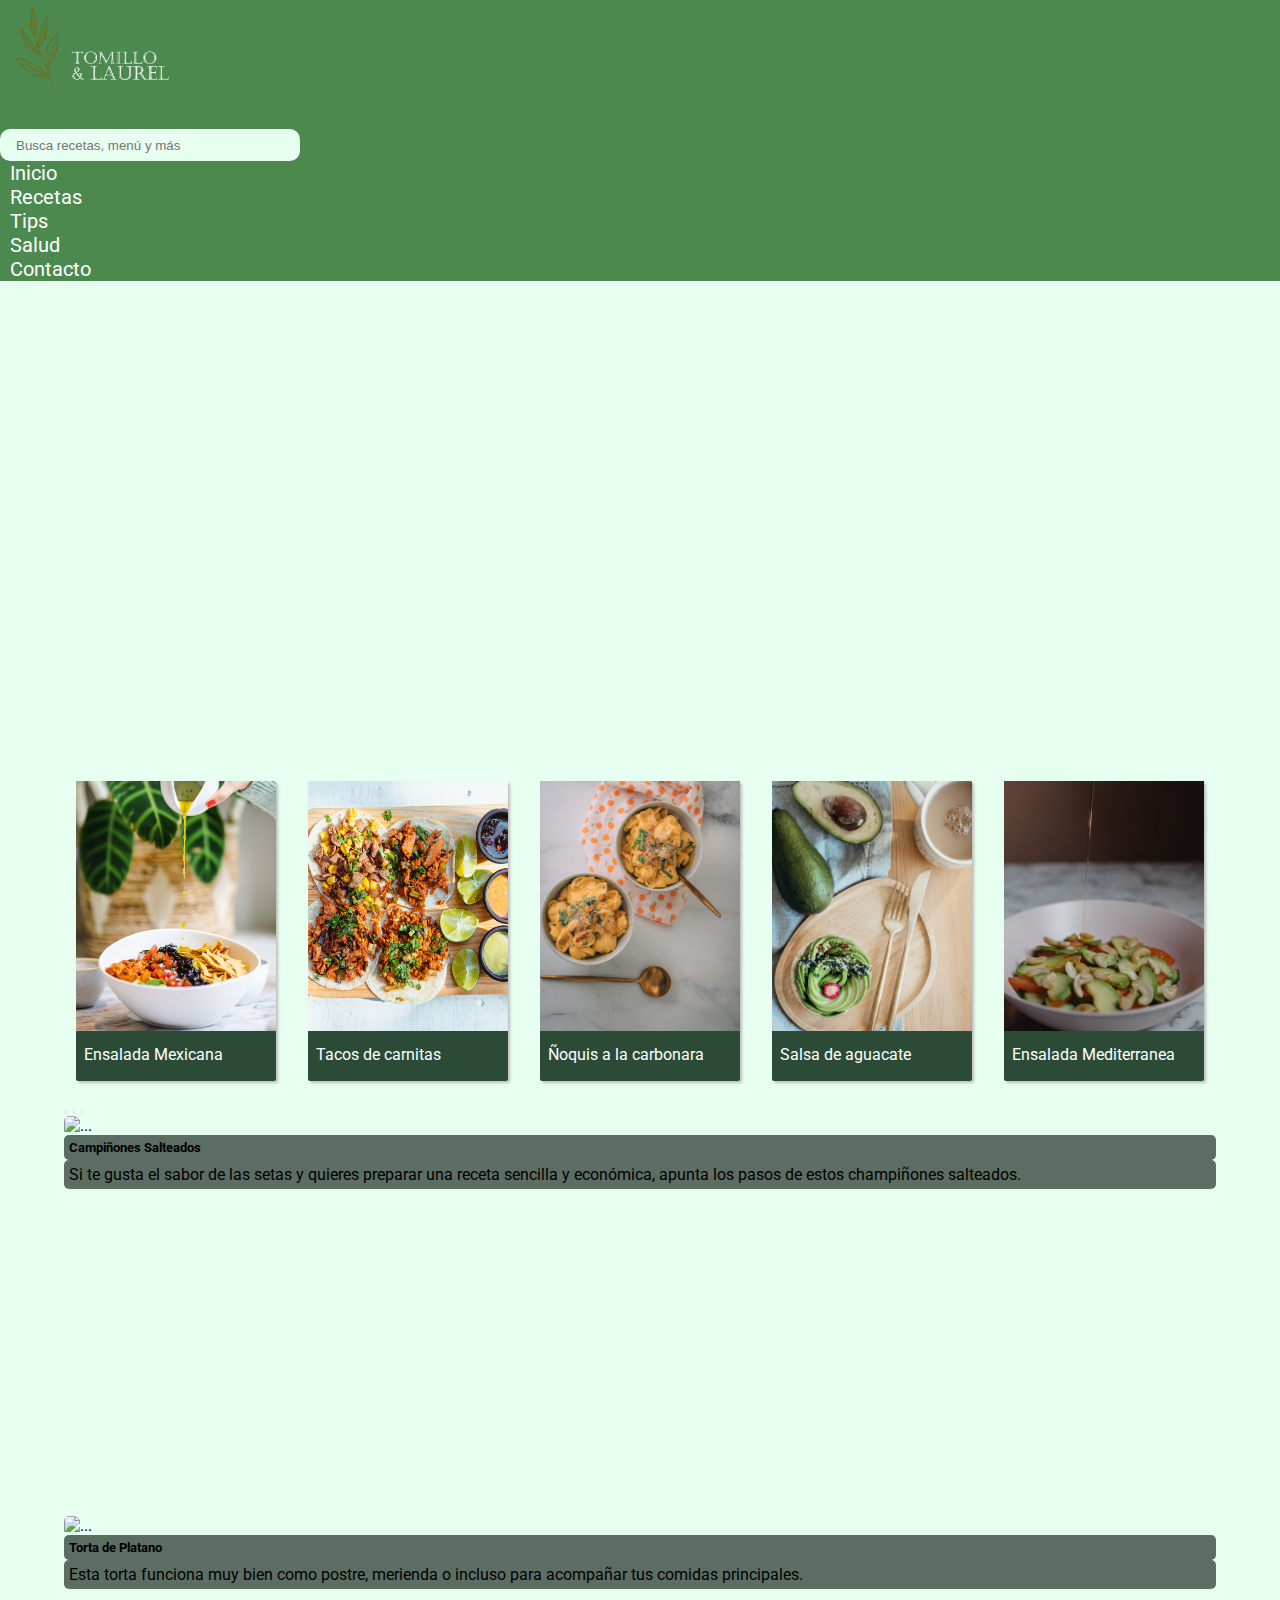
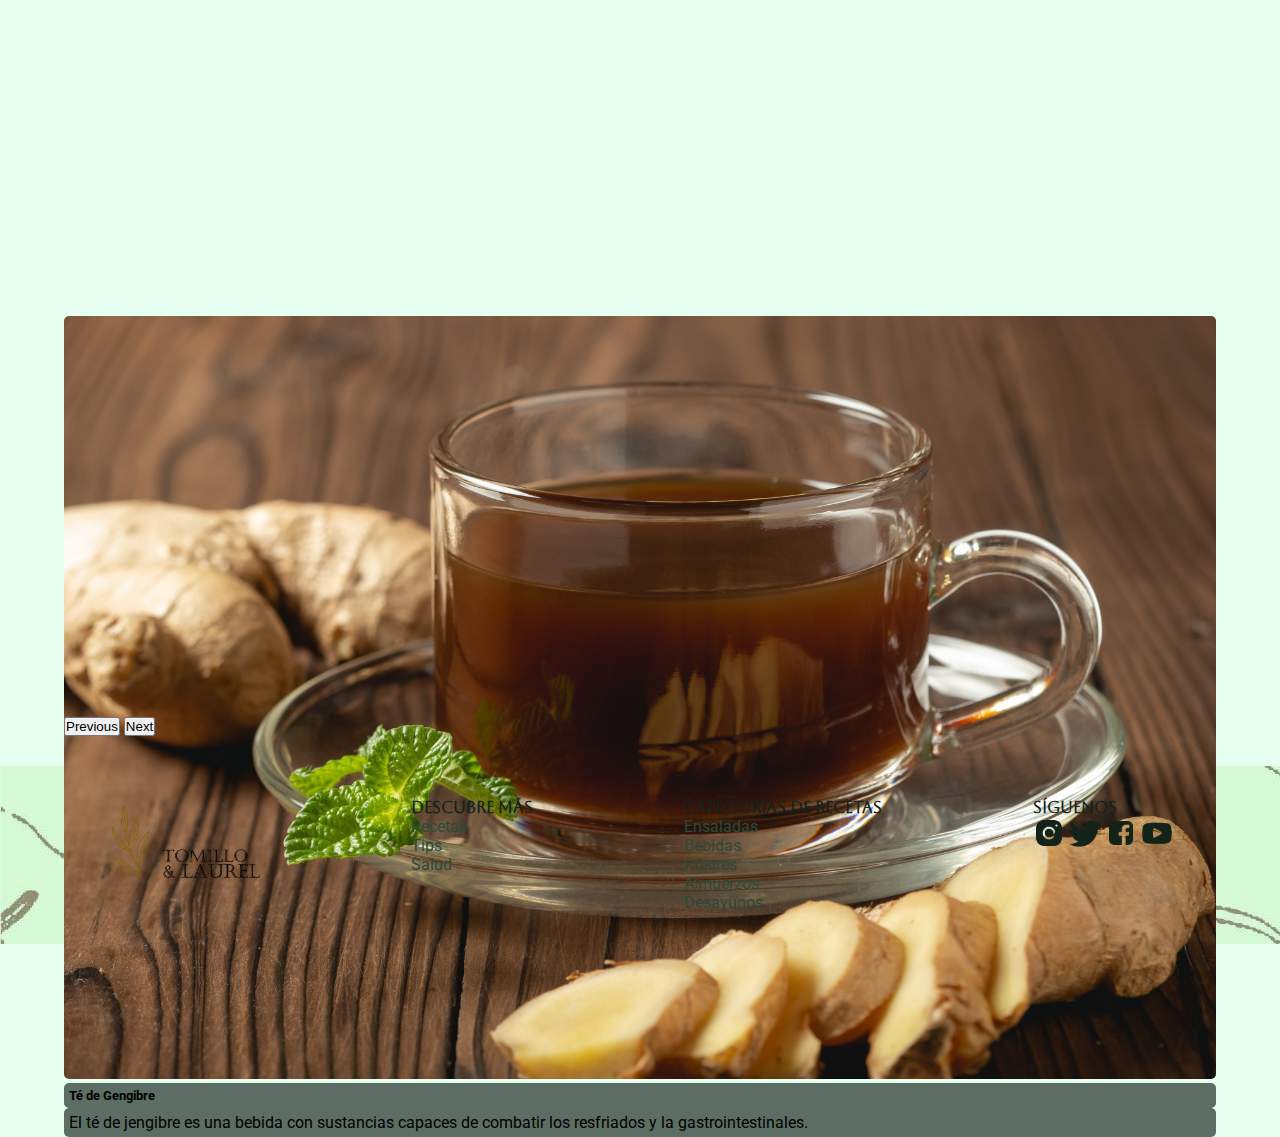
==== index.html @ 70fed716 "first commit" ====
<!DOCTYPE html>
<html lang="en">

<head>
    <meta charset="UTF-8">
    <meta http-equiv="X-UA-Compatible" content="IE=edge">
    <meta name="viewport" content="width=device-width, initial-scale=1.0">
    <title>Tomillo y Laurel</title>

    <link rel="preconnect" href="https://fonts.googleapis.com">
    <link rel="preconnect" href="https://fonts.gstatic.com" crossorigin>
    <link href="https://fonts.googleapis.com/css2?family=Aboreto&family=Roboto&display=swap" rel="stylesheet">

    <link href="https://cdn.jsdelivr.net/npm/bootstrap@5.3.0-alpha3/dist/css/bootstrap.min.css" rel="stylesheet" integrity="sha384-KK94CHFLLe+nY2dmCWGMq91rCGa5gtU4mk92HdvYe+M/SXH301p5ILy+dN9+nJOZ" crossorigin="anonymous">
    <link rel="stylesheet" href="css/styles.css">

</head>

<body>
    <header  class="navbar navbar-expand-md">
        <div class="logo-principal">
            <img class="navbar-brand" src="../Images/logos/Logotomillo.png" alt="" height="100">
        </div>

        <button class="icono-nav navbar-toggler" type="button" data-bs-toggle="collapse" data-bs-target="#menu-collapse" aria-controls="navbarSupportedContent" aria-expanded="false" aria-label="Toggle navigation">
            <span class="navbar-toggler-icon"></span>
        </button>

    <nav class=" menu collapse navbar-collapse" id="menu-collapse">

<div class="row">
    <div class="busqueda col-lg-7">
        <input type="search" id="searchbar" placeholder="Busca recetas, menú y más">
    </div>
</div>

        <ul class="navbar-nav ms-auto">
            <li class="nav-item">
                <a href="index.html">Inicio</a>
            </li>
            <li class="nav-item">
                <a href="Pages/recetas.html">Recetas</a>
            </li>
            <li class="nav-item">
                <a href="Pages/tips.html">Tips</a>
            </li>
            <li class="nav-item">
                <a href="Pages/salud.html">Salud</a>
            </li>
            <li class="nav-item">
                <a href="Pages/contacto.html">Contacto</a>
            </li>
        </ul>

    </nav>
</header>


    <section style="width: 100vw; overflow:hidden; height: 50vh;">
        <video width="18000" autoplay loop muted>
            <source src="Images/videocomida.mp4" />
        </video>
    </section>

    <main>
        <div class="cards-inicio">
            <div class="image-container">
                <img src="Images/pexels-gonzalo-mendiola-9258727.jpg" alt="" class="card-image">
            </div>
            <P>Ensalada Mexicana</P>
        </div>

        <div class="cards-inicio">
            <div class="image-container">
                <img src="Images/pexels-los-muertos-crew-8230030.jpg" alt="" class="card-image">
            </div>
            <p>Tacos de carnitas</p>
        </div>

        <div class="cards-inicio">
            <div class="image-container">
                <img src="Images/pexels-taryn-elliott-5107162.jpg" alt="" class="card-image">
            </div>
            <p>Ñoquis a la carbonara</p>
        </div>

        <div class="cards-inicio">
            <div class="image-container">
                <img src="Images/pexels-taryn-elliott-4281821.jpg" alt="" class="card-image">
            </div>
            <p>Salsa de aguacate</p>
        </div>

        <div class="cards-inicio">
            <div class="image-container">
                <img src="Images/pexels-tima-miroshnichenko-6327671.jpg" alt="" class="card-image">
            </div>
            <p>Ensalada Mediterranea</p>
        </div>
    </main>

    <section class="carousel2">
        <div id="carouselExampleCaptions" class="carousel slide">
            <div class="carousel-indicators">
              <button type="button" data-bs-target="#carouselExampleCaptions" data-bs-slide-to="0" class="active" aria-current="true" aria-label="Slide 1"></button>
              <button type="button" data-bs-target="#carouselExampleCaptions" data-bs-slide-to="1" aria-label="Slide 2"></button>
              <button type="button" data-bs-target="#carouselExampleCaptions" data-bs-slide-to="2" aria-label="Slide 3"></button>
            </div>
            <div class="carousel-inner">
                <div class="carousel-item active">
                <img src="Images/champiñones.jpg"  alt="...">
                <div class="carousel-caption d-none d-md-block">
                    <h5 class="textos-slider">Campiñones Salteados</h5>
                    <p class="textos-slider">
                    Si te gusta el sabor de las setas y quieres preparar una receta sencilla y económica, apunta los pasos de estos champiñones salteados.
                    </p>
                </div>
                </div>
                <div class="carousel-item">
                <img src="Images/tarta-platano.jpg" class="d-block w-100" alt="...">
                <div class="carousel-caption d-none d-md-block">
                    <h5 class="textos-slider">Torta de Platano</h5>
                    <p class="textos-slider">Esta torta funciona muy bien como postre, merienda o incluso para acompañar tus comidas principales.</p>
                </div>
                </div>
                <div class="carousel-item">
                <img src="Images/te-gengibre.jpg" class="d-block w-100" alt="...">
                <div class="carousel-caption d-none d-md-block">
                    <h5 class="textos-slider">Té de Gengibre</h5>
                    <p class="textos-slider">El té de jengibre es una bebida con sustancias capaces de combatir los resfriados y la gastrointestinales.</p>
                </div>
                </div>
            </div>
            <button class="carousel-control-prev" type="button" data-bs-target="#carouselExampleCaptions" data-bs-slide="prev">
              <span class="carousel-control-prev-icon" aria-hidden="true"></span>
              <span class="visually-hidden">Previous</span>
            </button>
            <button class="carousel-control-next" type="button" data-bs-target="#carouselExampleCaptions" data-bs-slide="next">
              <span class="carousel-control-next-icon" aria-hidden="true"></span>
              <span class="visually-hidden">Next</span>
            </button>
          </div>
    </section>

<footer class="footer">

    <div class="footer-container">

        <div class="footer-row">

            <div>
                <img src="Images/logos/Logotomillo1.png" alt="" height="100">
            </div>

            <div class="footer-menu">
                <h4>Descubre más</h4>
                <ul>
                    <li>
                        <a href="Pages/recetas.html">Recetas</a>
                    </li>
                    <li>
                        <a href="Pages/tips.html">Tips</a>
                    </li>
                    <li>
                        <a href="Pages/salud.html">Salud</a>
                    </li>
                </ul>
            </div>

            <div class="footer-menu">
                <h4>Categorías de recetas</h4>
                <ul>
                    <li>
                        <a href="">Ensaladas</a>
                    </li>
                    <li>
                        <a href="">Bebidas</a>
                    </li>
                    <li>
                        <a href="">Postres</a>
                    </li>
                    <li>
                        <a href="">Almuerzos</a>
                    </li>
                    <li>
                        <a href="">Desayunos</a>
                    </li>
                </ul>
            </div>

            <div class="footer-menu">
                <h4>Síguenos</h4>
                <div class="social-img">
                    <img src="Images/logos/logo-instagram.png" alt="" height="32px">
                    <img src="Images/logos/icono-twitter.png" alt="" height="32px">
                    <img src="Images/logos/logo-facebook.png" alt="" height="32px">
                    <img src="Images/logos/logo-youtube.png" alt="" height="32px">
                </div>
            </div>

        </div>
    
    </div>
</footer>

<script src="https://cdn.jsdelivr.net/npm/bootstrap@5.3.0-alpha3/dist/js/bootstrap.bundle.min.js" integrity="sha384-ENjdO4Dr2bkBIFxQpeoTz1HIcje39Wm4jDKdf19U8gI4ddQ3GYNS7NTKfAdVQSZe" crossorigin="anonymous"></script>

</body>

</html>
---- css/styles.css ----
*{
    margin: 0;
    padding: 0;
}

html{
    background-color: #E7FFF0;
    font-family: 'Roboto', sans-serif;
    width: 100%;
}

header{
    background-color: #4C894E;
    font-size: 20px;
    font-weight: 310000;
    font-family: 'Roboto', sans-serif;
    margin: auto;
}

header ul{
    margin-right: 1rem;
}

.logo-principal{
    min-width: 200px;
    margin-left: 1rem;
}

#searchbar{
    width: 300px;
    background-color: #E7FFF0;
    border-style: none;
    border-radius: 10px;
    height: 32px;
    padding-left: 16px;
    position: relative;
    align-items: center;
}

.search{
    font-size: 15px;
}

.icono-nav{
    border-style: none;
    margin-left: 1rem;
}

h1{
    font-family: 'Aboreto', cursive;
    padding: 16px;
}

a{
    color: rgb(255, 255, 255);
}
ul{
    list-style: none;
}

a{
    text-decoration: none;
}

.menu li{
    margin-left: 10px;
}

img{
    max-width: 100%;
}

video{
    max-width: 100%;
}

main{
    display: flex;
    align-items: center;
    flex-direction: row;
    width: 100vw;
    flex-wrap: wrap;
    justify-content: center;
}

.cards-inicio{
    width: 200px;
    height: 300px;
    background-color: #2B4B37;
    color: rgb(255, 255, 255);
    border-radius: 2px;
    margin: 16px;
    margin-top: 50px;
    box-shadow: 2px 2px 3px rgb(190, 188, 188);
}

.cards-inicio img{
    height: 250px;
    width: 300px;
    overflow: hidden;
}

.card-image{
    height: 250px;
}

.cards-inicio p{
    height: 50px;
    width: 200px;
    padding-top: 10px;
    padding-left: 8px;
}

footer{
    background-image: url("/Images/ilustracion-comida.jpg");
    padding: 32px 32px 32px;
    margin-top: 30px;
    background-image: url(../Images/ilustracion-comida.jpg);
}

h4{
    font-family: 'Aboreto', cursive;
    color: #14231a;
    font-weight: bolder;
}

.footer-menu a{
    font-family: 'Roboto', sans-serif;
    color: #2B4B37;
    padding-top: 40px;

}

.footer-row{
    display: flex;
    flex-wrap: wrap;
    justify-content: space-around;
}

.footer-social{
    padding-right: 32px;
}

.card-principal img{
    border-radius: 10px;
    box-shadow: 2px 2px 3px rgb(190, 188, 188);
    margin: 16px;
}

.textos{
    font-size: small;
    padding-left: 16px;
    padding-right: 16px;
}

.cards{
    display: flex;
}

h2{
    font-family: 'Aboreto', cursive;
    font-size: large;
    padding-left: 16px;
    padding-top: 16px;
    margin-bottom: 5px;
}

.cards-secundarias{
    width: 300px;
    margin: 10px;
}

.cards-secundarias img{
    border-radius: 10px;
    max-height: 200px;
}

.cards-container{
    display: flex;
    flex-wrap: nowrap;
    justify-content: center;
    margin-top: 50px
}

.form-contacto div{
    padding: 5px;
    display: flex;
    justify-content: flex-end;
    margin-right: 50px;
    align-items: baseline;
}

.form-contacto input{
    border-radius: 5px;
    border-style: none;
    height: 35px;
    padding-left: 10px;
    width: 200px;
    margin-left: 16px;
}

.boton input{
    width: fit-content;
    padding: 10px;
    height: fit-content;
    background-color: #2B4B37;
    color: #E7FFF0;
}

.img-contacto{
    height: 50px;
    min-width: 1000px;
}

.recetas-boton{
    border-style: none;
    height: 35px;
    width: 100px;
    border-radius: 5px;
    font-family: 'Roboto', sans-serif;
    padding-left: 10px;
    margin-left: 16px;
}

.cuentanos textarea{
    border-style: none;
    font-family: 'Roboto', sans-serif;
    padding: 16px;
    border-radius: 5px;
    margin-left: 16px;
}

form{
    padding: 30px;
    background-image: url(../Images/bolsa-verduras.jpg);
    background-size: 2000px;
    background-repeat: no-repeat
}

.mapa iframe{
    border-radius: 10px;
    margin: 16px;
    height: 200px;
    width: 1000px;

}

.cards-tips{
    background-color: #2B4B37;
    display: flex;
    
}

.card-tip{
    color: #ffffff;
    width: 200px;
    height: 300px;
    color: rgb(255, 255, 255);
    border-radius: 2px;
    margin: 16px;
    margin-top: 50px;
    background-color: #4C894E;
¿}

.card-tip p{
    height: 50px;
    width: 200px;
    padding-top: 10px;
    padding-left: 8px;
}

.cards-recetas1{
    justify-content: center;
}

.textos-slider{
    background-color: #14231aa8;
    text-shadow: #14231a;
    border-radius: 5px;
    padding: 5px;
}

.carousel2{
    width: 90%;
    margin: 0% auto;
}

.carousel2 img{
    border-radius: 5px;
}

.carousel-item{
    height: 400px;
}
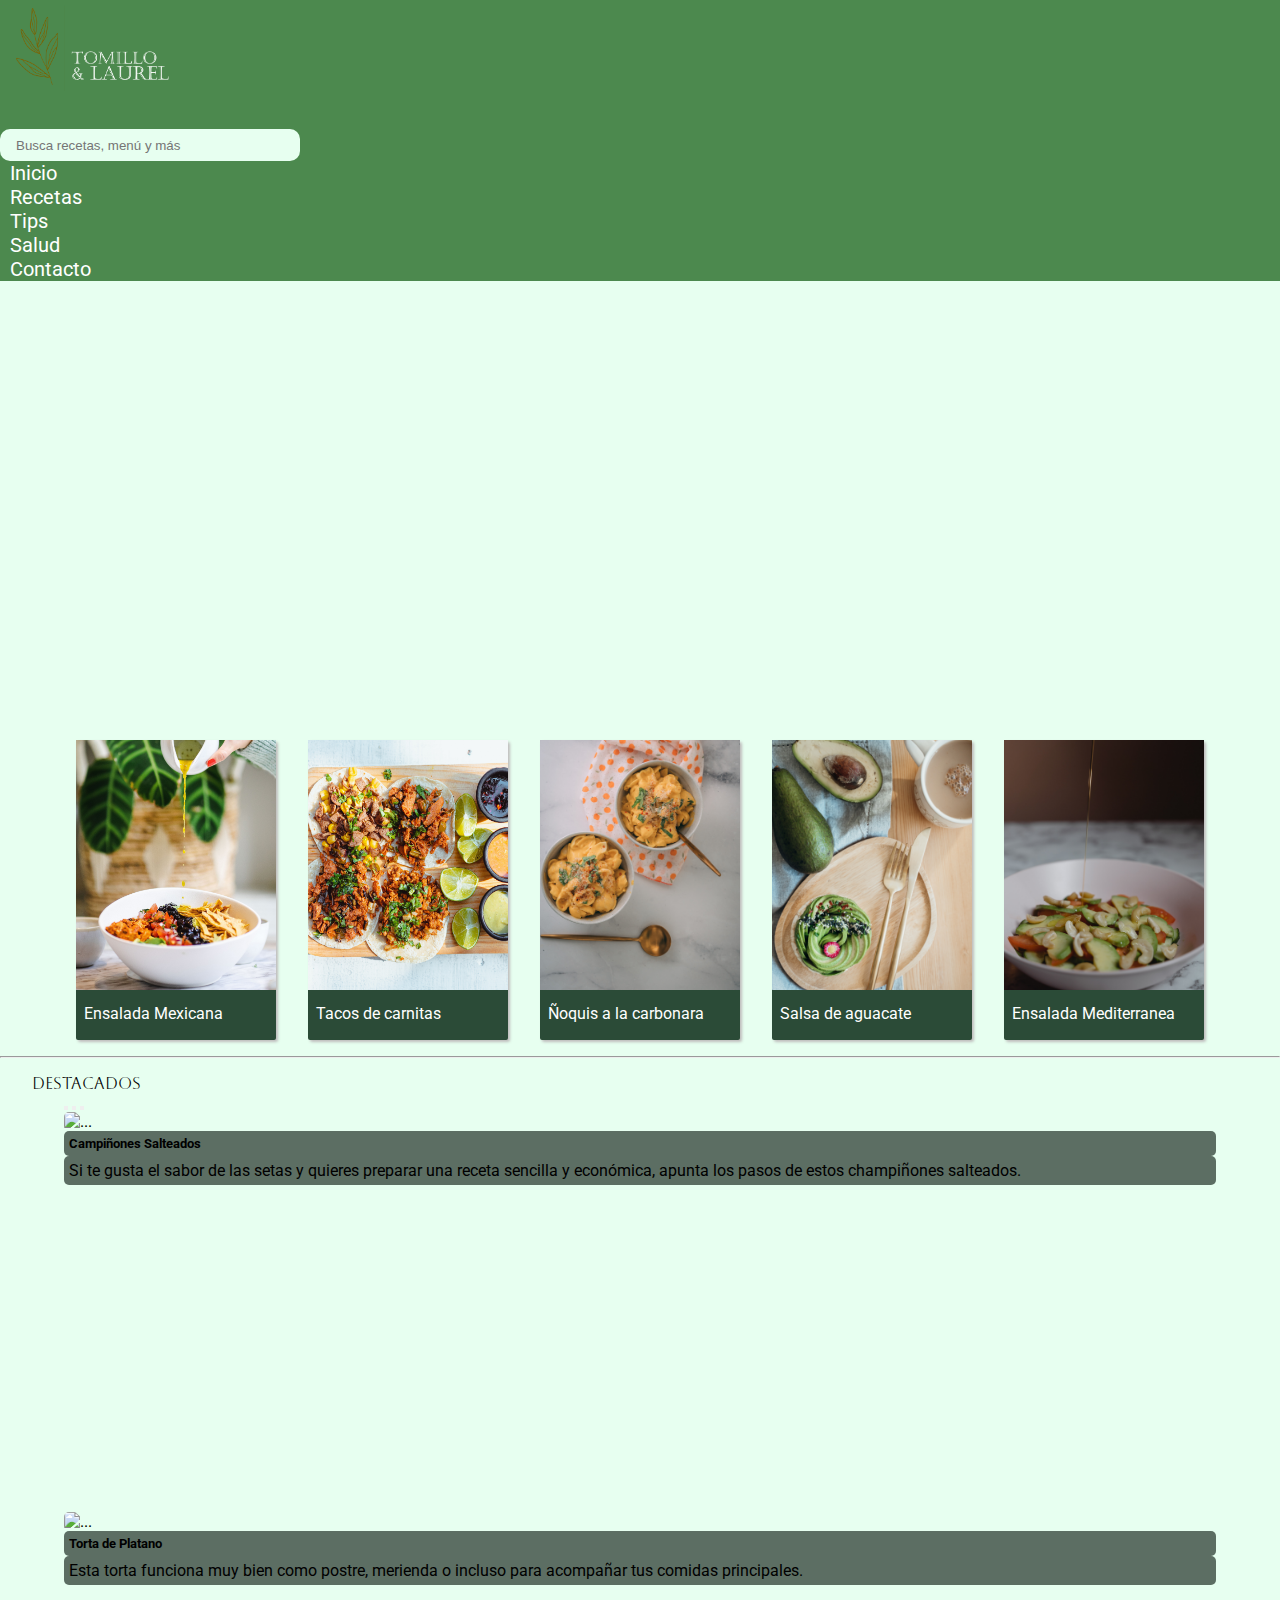
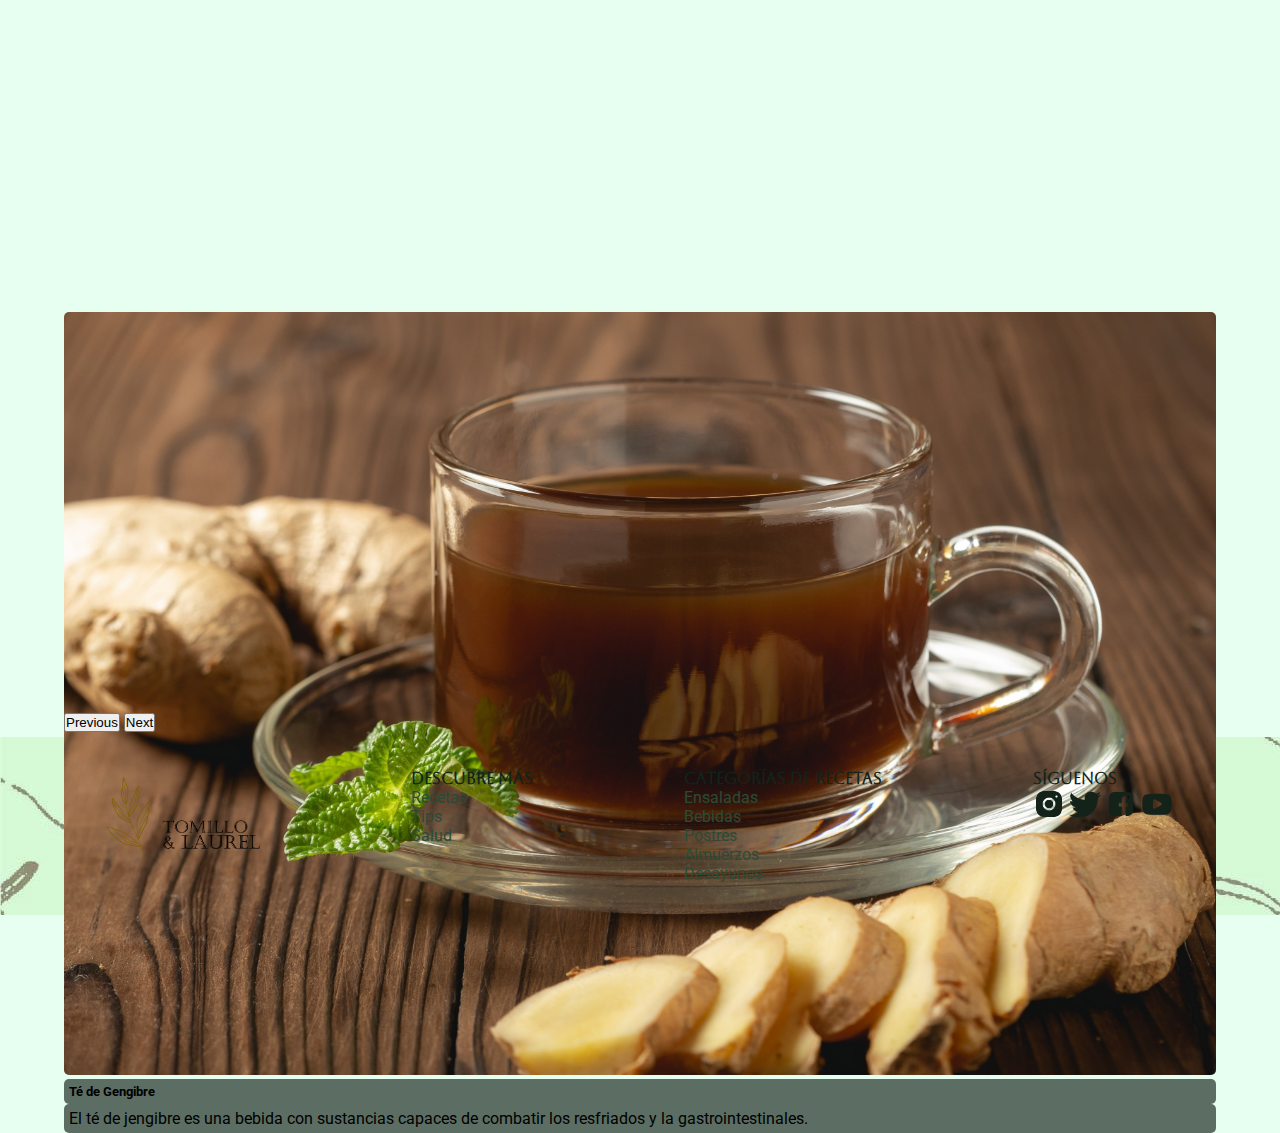
==== commit 3f7c1542: "Titulos agregados" ====
--- a/index.html
+++ b/index.html
@@ -19,7 +19,7 @@
 <body>
     <header  class="navbar navbar-expand-md">
         <div class="logo-principal">
-            <img class="navbar-brand" src="../Images/logos/Logotomillo.png" alt="" height="100">
+            <img class="navbar-brand" src="./Images/logos/Logotomillo.png" alt="" height="100">
         </div>
 
         <button class="icono-nav navbar-toggler" type="button" data-bs-toggle="collapse" data-bs-target="#menu-collapse" aria-controls="navbarSupportedContent" aria-expanded="false" aria-label="Toggle navigation">
@@ -55,7 +55,6 @@
     </nav>
 </header>
 
-
     <section style="width: 100vw; overflow:hidden; height: 50vh;">
         <video width="18000" autoplay loop muted>
             <source src="Images/videocomida.mp4" />
@@ -98,6 +97,14 @@
             <p>Ensalada Mediterranea</p>
         </div>
     </main>
+
+<hr>
+
+    <section>
+        <p class="titulos">
+            Destacados
+        </p>
+    </section>
 
     <section class="carousel2">
         <div id="carouselExampleCaptions" class="carousel slide">
--- a/css/styles.css
+++ b/css/styles.css
@@ -90,7 +90,7 @@
     color: rgb(255, 255, 255);
     border-radius: 2px;
     margin: 16px;
-    margin-top: 50px;
+    margin-top: 1vh;
     box-shadow: 2px 2px 3px rgb(190, 188, 188);
 }
 
@@ -114,7 +114,7 @@
 footer{
     background-image: url("/Images/ilustracion-comida.jpg");
     padding: 32px 32px 32px;
-    margin-top: 30px;
+    margin-top: 5px;
     background-image: url(../Images/ilustracion-comida.jpg);
 }
 
@@ -163,6 +163,16 @@
     padding-left: 16px;
     padding-top: 16px;
     margin-bottom: 5px;
+}
+
+hr{
+    color: #4C894E;
+}
+
+.titulos{
+    font-family: 'Aboreto', cursive;
+    margin-left: 2rem;
+    margin-top: 1rem;
 }
 
 .cards-secundarias{
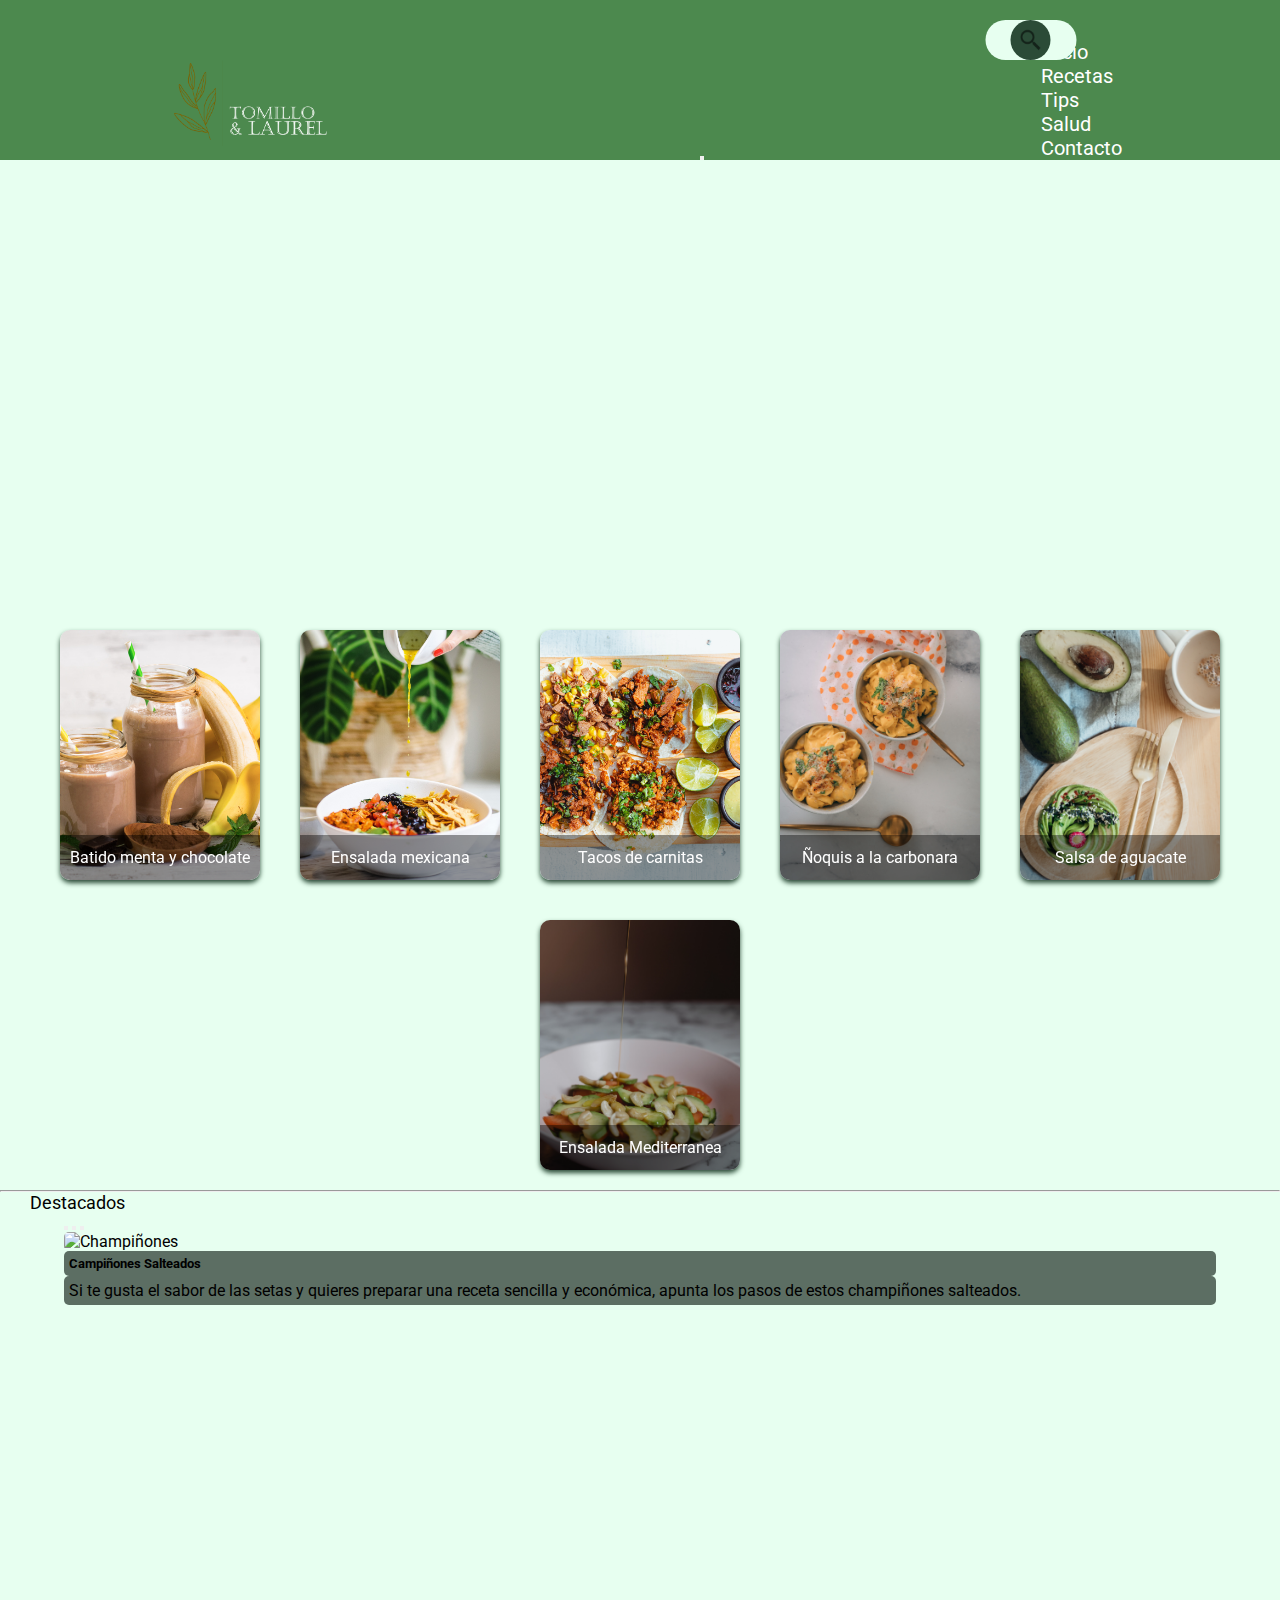
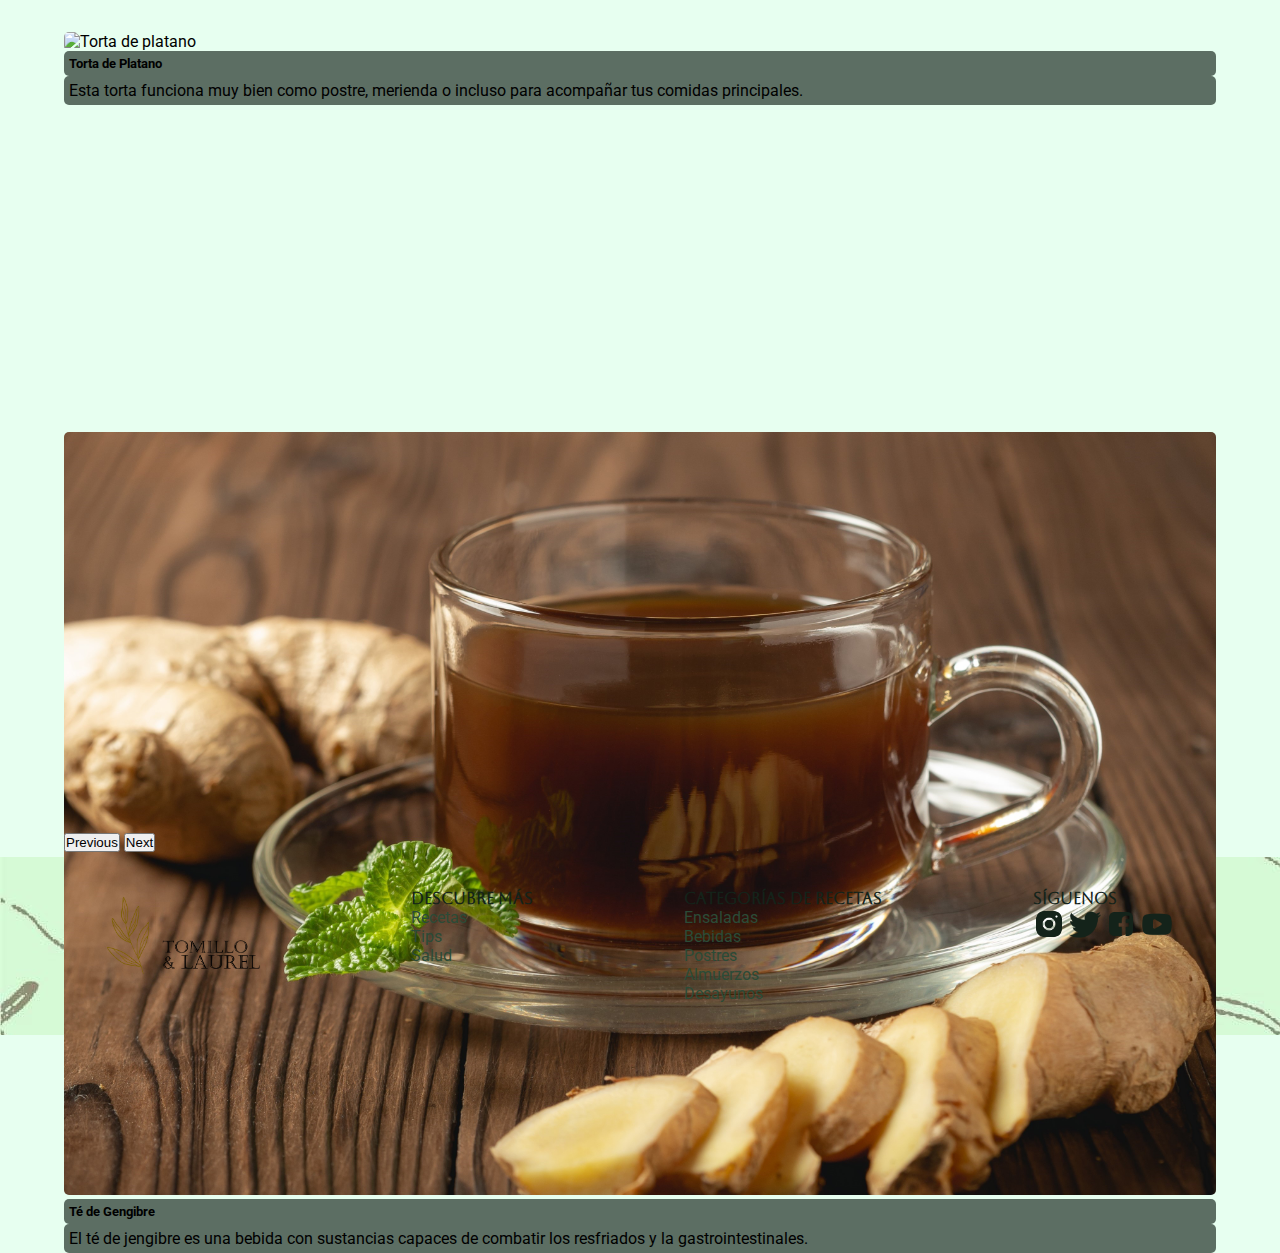
==== commit 4a9411d6: "3pre entrega1" ====
--- a/index.html
+++ b/index.html
@@ -14,12 +14,17 @@
     <link href="https://cdn.jsdelivr.net/npm/bootstrap@5.3.0-alpha3/dist/css/bootstrap.min.css" rel="stylesheet" integrity="sha384-KK94CHFLLe+nY2dmCWGMq91rCGa5gtU4mk92HdvYe+M/SXH301p5ILy+dN9+nJOZ" crossorigin="anonymous">
     <link rel="stylesheet" href="css/styles.css">
 
+    <link rel="icon" href="Images/logos/logo mini.ico">
+
+    <meta name="description" content="Te damos la bienvenid a Tomillo y Laurel , el sitio web de recetas vegetarianas. Aqui podras encontrar recetas destacadas e informacion de interes.">
+    <meta name="keywords" content="Recetas, Veggie, Vegetarianos, comida, ensaladas, saludable">
+    <title>Inicio | Tomillo y Laurel</title>
 </head>
 
 <body>
     <header  class="navbar navbar-expand-md">
         <div class="logo-principal">
-            <img class="navbar-brand" src="./Images/logos/Logotomillo.png" alt="" height="100">
+            <img class="navbar-brand" src="./Images/logos/Logotomillo.png" alt="Logo principal" height="100">
         </div>
 
         <button class="icono-nav navbar-toggler" type="button" data-bs-toggle="collapse" data-bs-target="#menu-collapse" aria-controls="navbarSupportedContent" aria-expanded="false" aria-label="Toggle navigation">
@@ -28,13 +33,14 @@
 
     <nav class=" menu collapse navbar-collapse" id="menu-collapse">
 
-<div class="row">
-    <div class="busqueda col-lg-7">
-        <input type="search" id="searchbar" placeholder="Busca recetas, menú y más">
-    </div>
-</div>
-
-        <ul class="navbar-nav ms-auto">
+        <div id="search-box">
+            <input class="search-input"type="text" name="" placeholder="Search">
+            <button class="search-button" href="#">
+                <img src="../Images/logos/icons8-búsqueda-32.ico" alt="">
+            </button>
+        </div>
+        
+        <ul class="navbar-nav">
             <li class="nav-item">
                 <a href="index.html">Inicio</a>
             </li>
@@ -61,41 +67,94 @@
         </video>
     </section>
 
-    <main>
-        <div class="cards-inicio">
-            <div class="image-container">
-                <img src="Images/pexels-gonzalo-mendiola-9258727.jpg" alt="" class="card-image">
-            </div>
-            <P>Ensalada Mexicana</P>
-        </div>
-
-        <div class="cards-inicio">
-            <div class="image-container">
-                <img src="Images/pexels-los-muertos-crew-8230030.jpg" alt="" class="card-image">
-            </div>
-            <p>Tacos de carnitas</p>
-        </div>
-
-        <div class="cards-inicio">
-            <div class="image-container">
-                <img src="Images/pexels-taryn-elliott-5107162.jpg" alt="" class="card-image">
-            </div>
-            <p>Ñoquis a la carbonara</p>
-        </div>
-
-        <div class="cards-inicio">
-            <div class="image-container">
-                <img src="Images/pexels-taryn-elliott-4281821.jpg" alt="" class="card-image">
-            </div>
-            <p>Salsa de aguacate</p>
-        </div>
-
-        <div class="cards-inicio">
-            <div class="image-container">
-                <img src="Images/pexels-tima-miroshnichenko-6327671.jpg" alt="" class="card-image">
-            </div>
-            <p>Ensalada Mediterranea</p>
-        </div>
+    <main id="seccion-cards">
+<div class="cards-inicio">
+    <div class="face front">
+        <div class="image-container">
+            <img src="Images/smoothie-vegano.jpg" alt="Malteada de menta y chocolate" class="card-image">
+        </div>
+        <p>
+            Batido menta y chocolate
+        </p>
+    </div>
+    <div class="face back">
+        <p>
+            Un plato italiano para disfrutar, ñoquis a la carbonara,suaves y cremosos. Tardan menos en cocerse que la pasta, así que los disfrutarás antes. 
+        </p>
+    </div>
+</div>
+<div class="cards-inicio">
+    <div class="face front">
+        <div class="image-container">
+            <img src="Images/pexels-gonzalo-mendiola-9258727.jpg" alt="Ensalada mexicana" class="card-image">
+        </div>
+        <p>
+            Ensalada mexicana
+        </p>
+    </div>
+    <div class="face back">
+        <p>
+            La Ensalada mexicana de frijoles es una muy buena fuente de proteína vegetal, saludable y deliciosa. Lo mejor es que se hace en pocos minutos.
+        </p>
+    </div>
+</div>
+<div class="cards-inicio">
+    <div class="face front">
+        <div class="image-container">
+            <img src="Images/pexels-los-muertos-crew-8230030.jpg" alt="Tacos de carnitas" class="card-image">
+        </div>
+        <p>
+            Tacos de carnitas
+        </p>
+    </div>
+    <div class="face back">
+        <p>
+            En una mañana cualquiera para disfrutar en familia, no hay mejor desayuno que unos ricos tacos de carnitas, son tan deliciosos que querrás comerlos todo el día y no te culpamos.
+        </p>
+    </div>
+</div>
+<div class="cards-inicio">
+    <div class="face front">
+        <div class="image-container">
+            <img src="Images/pexels-taryn-elliott-5107162.jpg" alt="Ñoquis a la carbonara" class="card-image">
+        </div>
+        <p>
+            Ñoquis a la carbonara
+        </p>
+    </div>
+    <div class="face back">
+        <p>
+            Un plato italiano para disfrutar, ñoquis a la carbonara,suaves y cremosos. Tardan menos en cocerse que la pasta, así que los disfrutarás antes. 
+        </p>
+    </div>
+</div>
+<div class="cards-inicio">
+    <div class="face front">
+        <img src="Images/pexels-taryn-elliott-4281821.jpg" alt="salsa de aguacate" class="card-image">
+        <p>
+            Salsa de aguacate
+        </p>
+    </div>
+    <div class="face back">
+        <p>
+            Se puede usar para reemplazar la mayonesa en los sanduches o simplemente como un dip. Esta salsa es muy fácil de preparar.
+        </p>
+    </div>
+</div>
+
+<div class="cards-inicio">
+    <div class="face front">
+        <img src="Images/pexels-tima-miroshnichenko-6327671.jpg" alt="Ensalada Mediterranea" class="card-image">
+        <p>
+            Ensalada Mediterranea
+        </p>
+    </div>
+    <div class="face back">
+        <p>
+            Una clásica guarnición que no puede faltar en tu mesa. Prepara esta deliciosa y tradicional ensalada mediterránea. Las ensaladas son las guarniciones ideales, debido a que son ligeras, contienen una diversidad de sabores y también son muy saludables. 
+        </p>
+    </div>
+</div>
     </main>
 
 <hr>
@@ -115,7 +174,7 @@
             </div>
             <div class="carousel-inner">
                 <div class="carousel-item active">
-                <img src="Images/champiñones.jpg"  alt="...">
+                <img src="Images/champiñones.jpg"  alt="Champiñones">
                 <div class="carousel-caption d-none d-md-block">
                     <h5 class="textos-slider">Campiñones Salteados</h5>
                     <p class="textos-slider">
@@ -124,14 +183,14 @@
                 </div>
                 </div>
                 <div class="carousel-item">
-                <img src="Images/tarta-platano.jpg" class="d-block w-100" alt="...">
+                <img src="Images/tarta-platano.jpg" class="d-block w-100" alt="Torta de platano">
                 <div class="carousel-caption d-none d-md-block">
                     <h5 class="textos-slider">Torta de Platano</h5>
                     <p class="textos-slider">Esta torta funciona muy bien como postre, merienda o incluso para acompañar tus comidas principales.</p>
                 </div>
                 </div>
                 <div class="carousel-item">
-                <img src="Images/te-gengibre.jpg" class="d-block w-100" alt="...">
+                <img src="Images/te-gengibre.jpg" class="d-block w-100" alt="Vaso de te">
                 <div class="carousel-caption d-none d-md-block">
                     <h5 class="textos-slider">Té de Gengibre</h5>
                     <p class="textos-slider">El té de jengibre es una bebida con sustancias capaces de combatir los resfriados y la gastrointestinales.</p>
@@ -156,7 +215,7 @@
         <div class="footer-row">
 
             <div>
-                <img src="Images/logos/Logotomillo1.png" alt="" height="100">
+                <img src="Images/logos/Logotomillo1.png" alt="logo Tomillo y Laurel" height="100">
             </div>
 
             <div class="footer-menu">
@@ -198,10 +257,10 @@
             <div class="footer-menu">
                 <h4>Síguenos</h4>
                 <div class="social-img">
-                    <img src="Images/logos/logo-instagram.png" alt="" height="32px">
-                    <img src="Images/logos/icono-twitter.png" alt="" height="32px">
-                    <img src="Images/logos/logo-facebook.png" alt="" height="32px">
-                    <img src="Images/logos/logo-youtube.png" alt="" height="32px">
+                    <img src="Images/logos/logo-instagram.png" alt="logo Instagram" height="32px">
+                    <img src="Images/logos/icono-twitter.png" alt="logo Twitter" height="32px">
+                    <img src="Images/logos/logo-facebook.png" alt="logo Facebook" height="32px">
+                    <img src="Images/logos/logo-youtube.png" alt="logo Youtube" height="32px">
                 </div>
             </div>
 
--- a/css/styles.css
+++ b/css/styles.css
@@ -1,306 +1,432 @@
-*{
-    margin: 0;
-    padding: 0;
-}
-
-html{
-    background-color: #E7FFF0;
-    font-family: 'Roboto', sans-serif;
-    width: 100%;
-}
-
-header{
-    background-color: #4C894E;
-    font-size: 20px;
-    font-weight: 310000;
-    font-family: 'Roboto', sans-serif;
-    margin: auto;
-}
-
-header ul{
-    margin-right: 1rem;
-}
-
-.logo-principal{
-    min-width: 200px;
-    margin-left: 1rem;
-}
-
-#searchbar{
-    width: 300px;
-    background-color: #E7FFF0;
-    border-style: none;
-    border-radius: 10px;
-    height: 32px;
-    padding-left: 16px;
-    position: relative;
-    align-items: center;
-}
-
-.search{
-    font-size: 15px;
-}
-
-.icono-nav{
-    border-style: none;
-    margin-left: 1rem;
-}
-
-h1{
-    font-family: 'Aboreto', cursive;
-    padding: 16px;
-}
-
-a{
-    color: rgb(255, 255, 255);
-}
-ul{
-    list-style: none;
-}
-
-a{
-    text-decoration: none;
-}
-
-.menu li{
-    margin-left: 10px;
-}
-
-img{
-    max-width: 100%;
-}
-
-video{
-    max-width: 100%;
-}
-
-main{
-    display: flex;
-    align-items: center;
-    flex-direction: row;
-    width: 100vw;
-    flex-wrap: wrap;
-    justify-content: center;
-}
-
-.cards-inicio{
-    width: 200px;
-    height: 300px;
-    background-color: #2B4B37;
-    color: rgb(255, 255, 255);
-    border-radius: 2px;
-    margin: 16px;
-    margin-top: 1vh;
-    box-shadow: 2px 2px 3px rgb(190, 188, 188);
-}
-
-.cards-inicio img{
-    height: 250px;
-    width: 300px;
-    overflow: hidden;
-}
-
-.card-image{
-    height: 250px;
-}
-
-.cards-inicio p{
-    height: 50px;
-    width: 200px;
-    padding-top: 10px;
-    padding-left: 8px;
-}
-
-footer{
-    background-image: url("/Images/ilustracion-comida.jpg");
-    padding: 32px 32px 32px;
-    margin-top: 5px;
-    background-image: url(../Images/ilustracion-comida.jpg);
-}
-
-h4{
-    font-family: 'Aboreto', cursive;
-    color: #14231a;
-    font-weight: bolder;
-}
-
-.footer-menu a{
-    font-family: 'Roboto', sans-serif;
-    color: #2B4B37;
-    padding-top: 40px;
-
-}
-
-.footer-row{
-    display: flex;
-    flex-wrap: wrap;
-    justify-content: space-around;
-}
-
-.footer-social{
-    padding-right: 32px;
-}
-
-.card-principal img{
-    border-radius: 10px;
-    box-shadow: 2px 2px 3px rgb(190, 188, 188);
-    margin: 16px;
-}
-
-.textos{
-    font-size: small;
-    padding-left: 16px;
-    padding-right: 16px;
-}
-
-.cards{
-    display: flex;
-}
-
-h2{
-    font-family: 'Aboreto', cursive;
-    font-size: large;
-    padding-left: 16px;
-    padding-top: 16px;
-    margin-bottom: 5px;
-}
-
-hr{
-    color: #4C894E;
-}
-
-.titulos{
-    font-family: 'Aboreto', cursive;
-    margin-left: 2rem;
-    margin-top: 1rem;
-}
-
-.cards-secundarias{
-    width: 300px;
-    margin: 10px;
-}
-
-.cards-secundarias img{
-    border-radius: 10px;
-    max-height: 200px;
-}
-
-.cards-container{
-    display: flex;
-    flex-wrap: nowrap;
-    justify-content: center;
-    margin-top: 50px
-}
-
-.form-contacto div{
-    padding: 5px;
-    display: flex;
-    justify-content: flex-end;
-    margin-right: 50px;
-    align-items: baseline;
-}
-
-.form-contacto input{
-    border-radius: 5px;
-    border-style: none;
-    height: 35px;
-    padding-left: 10px;
-    width: 200px;
-    margin-left: 16px;
-}
-
-.boton input{
-    width: fit-content;
-    padding: 10px;
-    height: fit-content;
-    background-color: #2B4B37;
-    color: #E7FFF0;
-}
-
-.img-contacto{
-    height: 50px;
-    min-width: 1000px;
-}
-
-.recetas-boton{
-    border-style: none;
-    height: 35px;
-    width: 100px;
-    border-radius: 5px;
-    font-family: 'Roboto', sans-serif;
-    padding-left: 10px;
-    margin-left: 16px;
-}
-
-.cuentanos textarea{
-    border-style: none;
-    font-family: 'Roboto', sans-serif;
-    padding: 16px;
-    border-radius: 5px;
-    margin-left: 16px;
-}
-
-form{
-    padding: 30px;
-    background-image: url(../Images/bolsa-verduras.jpg);
-    background-size: 2000px;
-    background-repeat: no-repeat
-}
-
-.mapa iframe{
-    border-radius: 10px;
-    margin: 16px;
-    height: 200px;
-    width: 1000px;
-
-}
-
-.cards-tips{
-    background-color: #2B4B37;
-    display: flex;
-    
-}
-
-.card-tip{
-    color: #ffffff;
-    width: 200px;
-    height: 300px;
-    color: rgb(255, 255, 255);
-    border-radius: 2px;
-    margin: 16px;
-    margin-top: 50px;
-    background-color: #4C894E;
-¿}
-
-.card-tip p{
-    height: 50px;
-    width: 200px;
-    padding-top: 10px;
-    padding-left: 8px;
-}
-
-.cards-recetas1{
-    justify-content: center;
-}
-
-.textos-slider{
-    background-color: #14231aa8;
-    text-shadow: #14231a;
-    border-radius: 5px;
-    padding: 5px;
-}
-
-.carousel2{
-    width: 90%;
-    margin: 0% auto;
-}
-
-.carousel2 img{
-    border-radius: 5px;
-}
-
-.carousel-item{
-    height: 400px;
-}
-
-
+.cards-recetas1 {
+  justify-content: center;
+}
+
+#recetas-seccion {
+  background-color: #14231a;
+  padding-top: 1rem;
+  margin-bottom: 1rem;
+  display: flex;
+}
+#recetas-seccion .cards-recetas {
+  width: 200px;
+  height: 300px;
+  background-color: #E7FFF0;
+  border-radius: 10px;
+  margin: 16px;
+  margin-top: 1vh;
+  box-shadow: 2px 2px 3px rgb(45, 63, 46);
+}
+#recetas-seccion .cards-recetas img {
+  height: 250px;
+  width: 300px;
+  overflow: hidden;
+}
+#recetas-seccion .cards-recetas p {
+  padding-left: 8px;
+  color: #14231a;
+  height: 50px;
+  width: 200px;
+  padding-top: 10px;
+  text-align: center;
+}
+
+.card-principal-recetas {
+  margin: 0 auto;
+}
+.card-principal-recetas img {
+  border-radius: 10px;
+  box-shadow: 2px 2px 3px rgb(190, 188, 188);
+}
+
+.card-tips img {
+  border-radius: 10px;
+  box-shadow: 2px 2px 3px rgb(190, 188, 188);
+}
+
+#cards-container-tips {
+  padding-top: 1rem;
+  margin-bottom: 1rem;
+  display: flex;
+}
+#cards-container-tips .card-tip {
+  flex-direction: row;
+  background-color: rgba(43, 75, 55, 0.7803921569);
+  width: 250px;
+  height: 300px;
+  border-radius: 2px;
+  margin: 16px;
+  margin-top: 1vh;
+  box-shadow: 2px 2px 3px rgba(45, 63, 46, 0.364);
+  border-radius: 10px;
+  justify-content: center;
+}
+#cards-container-tips .card-tip img {
+  height: 250px;
+  width: 100%;
+  overflow: hidden;
+  border-radius: 5px;
+  position: relative;
+}
+#cards-container-tips .card-tip p {
+  color: #E7FFF0;
+  height: 50px;
+  width: 200px;
+  padding-top: 10px;
+  text-align: center;
+}
+
+#cards-container-salud img {
+  border-radius: 5px;
+}
+
+.mapa iframe {
+  border-radius: 10px;
+  height: 200px;
+  width: 90%;
+}
+
+#formulario .textos-form {
+  font-family: "Aboreto", cursive;
+  margin-left: 2rem;
+  margin-top: 1rem;
+}
+#formulario .form-contacto div {
+  padding: 5px;
+  display: flex;
+  justify-content: flex-end;
+  margin-right: 50px;
+  align-items: baseline;
+}
+#formulario .form-contacto input {
+  border-radius: 5px;
+  border-style: none;
+  height: 35px;
+  padding-left: 10px;
+  width: 200px;
+  margin-left: 16px;
+}
+#formulario .cuentanos textarea {
+  border-style: none;
+  font-family: "Roboto", sans-serif;
+  padding: 16px;
+  border-radius: 5px;
+  margin-left: 16px;
+}
+#formulario .boton input {
+  width: fit-content;
+  padding: 10px;
+  height: fit-content;
+  background-color: #2B4B37;
+  color: #E7FFF0;
+}
+
+form {
+  padding: 30px;
+  background-image: url(../Images/bolsa-verduras.jpg);
+  background-size: 2000px;
+  background-repeat: no-repeat;
+}
+
+* {
+  margin: 0;
+  padding: 0;
+  box-sizing: border-box;
+  max-width: 100%;
+}
+
+html {
+  font-family: "Roboto", sans-serif;
+  min-width: 100%;
+}
+
+body {
+  background-color: #E7FFF0;
+}
+
+header {
+  background-color: #4C894E;
+  font-size: 20px;
+  font-weight: 310000;
+  font-family: "Roboto", sans-serif;
+  gap: 10px;
+  display: flex;
+  flex-direction: row;
+  align-items: end;
+  justify-content: space-around;
+}
+header .logo-principal {
+  min-width: 200px;
+  margin-left: 1rem;
+}
+header .icono-n {
+  border-style: none;
+  margin-left: 1rem;
+}
+header .menu li {
+  margin-left: 10px;
+}
+header #search-box {
+  top: 50%;
+  left: 50%;
+  transform: translate(-50%, 50%);
+  background: #E7FFF0;
+  height: 40px;
+  border-radius: 40px;
+  padding: 10px;
+  display: flex;
+  justify-content: center;
+  align-items: center;
+}
+header #search-box .search-button {
+  color: #E7FFF0;
+  float: right;
+  width: 40px;
+  height: 40px;
+  border-radius: 50%;
+  background: #2B4B37;
+  transition: 0.4s;
+  border-style: none;
+  display: flex;
+  justify-content: center;
+  align-items: center;
+}
+header #search-box .search-button img {
+  height: 24px;
+}
+header #search-box .search-input {
+  border: none;
+  background: none;
+  outline: none;
+  float: left;
+  padding: 0;
+  color: #E7FFF0;
+  font-size: 16px;
+  transition: 0.4s;
+  line-height: 40px;
+  width: 0px;
+}
+header #search-box:hover > .search-input {
+  width: 240px;
+}
+header #search-box:hover > .search-button {
+  background: #E7FFF0;
+}
+@media screen and (max-width: 620px) {
+  header .search-box:hover > .search-input {
+    width: 150px;
+    padding: 0 6px;
+  }
+}
+
+h1 {
+  font-family: "Aboreto", cursive;
+  padding: 16px;
+  width: 14ch;
+  animation: typing 2s steps(22), blink 0.5s step-end infinite alternate;
+  overflow: hidden;
+  font-size: 2em;
+  text-align: center;
+  justify-content: center;
+}
+
+@keyframes typing {
+  from {
+    width: 0;
+  }
+}
+hr {
+  color: #4C894E;
+}
+
+a {
+  color: rgb(255, 255, 255);
+  text-decoration: none;
+}
+
+ul {
+  list-style: none;
+}
+
+img {
+  max-width: 100%;
+}
+
+video {
+  max-width: 100%;
+}
+
+main {
+  display: flex;
+  align-items: center;
+  flex-direction: row;
+  width: 100vw;
+  flex-wrap: wrap;
+  justify-content: center;
+}
+
+.cards-inicio {
+  position: relative;
+  width: 200px;
+  height: 250px;
+  margin: 20px;
+}
+.cards-inicio .face {
+  position: absolute;
+  width: 100%;
+  height: 100%;
+  backface-visibility: hidden;
+  border-radius: 10px;
+  overflow: hidden;
+  transition: 0.5s;
+}
+.cards-inicio .front {
+  transform: perspective(600px) rotateY(0deg);
+  box-shadow: 0 3px 5px #2B4B37;
+}
+.cards-inicio .front img {
+  position: absolute;
+  width: 100%;
+  height: 100%;
+  object-fit: cover;
+}
+.cards-inicio .front p {
+  position: absolute;
+  bottom: 0;
+  width: 100%;
+  height: 45px;
+  line-height: 45px;
+  color: #fff;
+  background: rgba(0, 0, 0, 0.4);
+  text-align: center;
+}
+.cards-inicio .back {
+  transform: perspective(600px) rotateY(180deg);
+  background-color: #2B4B37;
+  padding: 15px;
+  color: #f3f3f3;
+  display: flex;
+  flex-direction: column;
+  justify-content: space-between;
+  text-align: center;
+  box-shadow: 0 5px 10px #000;
+}
+.cards-inicio .back p {
+  letter-spacing: 1px;
+  font-size: 14px;
+}
+.cards-inicio:hover .front {
+  transform: perspective(600px) rotateY(180deg);
+}
+.cards-inicio:hover .back {
+  transform: perspective(600px) rotateY(360deg);
+}
+
+.card-image {
+  height: 250px;
+}
+
+footer {
+  background-image: url("/Images/ilustracion-comida.jpg");
+  padding: 32px 32px 32px;
+  margin-top: 5px;
+  background-image: url(../Images/ilustracion-comida.jpg);
+}
+footer .footer-menu a {
+  font-family: "Roboto", sans-serif;
+  color: #2B4B37;
+  padding-top: 40px;
+}
+footer .footer-row {
+  display: flex;
+  flex-wrap: wrap;
+  justify-content: space-around;
+}
+footer .footer-social {
+  padding-right: 32px;
+}
+
+h4 {
+  font-family: "Aboreto", cursive;
+  color: #14231a;
+  font-weight: bolder;
+}
+
+.card-principal img {
+  border-radius: 10px;
+  box-shadow: 2px 2px 3px rgb(190, 188, 188);
+}
+
+.textos {
+  font-size: small;
+  padding-left: 16px;
+  padding-right: 16px;
+}
+
+.cards {
+  display: flex;
+}
+
+h2 {
+  font-family: "Aboreto", cursive;
+  font-size: large;
+  padding-left: 16px;
+  padding-top: 16px;
+  margin-bottom: 5px;
+}
+
+.titulos {
+  padding-left: 30px;
+  font-size: large;
+}
+
+.cards-secundarias {
+  width: 300px;
+  margin: 10px;
+}
+.cards-secundarias img {
+  border-radius: 10px;
+  max-height: 200px;
+}
+
+.cards-container {
+  display: flex;
+  flex-wrap: nowrap;
+  justify-content: center;
+  margin-top: 50px;
+}
+
+.img-contacto {
+  height: 50px;
+  min-width: 1000px;
+}
+
+.recetas-boton {
+  border-style: none;
+  height: 35px;
+  width: 100px;
+  border-radius: 5px;
+  font-family: "Roboto", sans-serif;
+  padding-left: 10px;
+  margin-left: 16px;
+}
+
+.textos-slider {
+  background-color: rgba(20, 35, 26, 0.6588235294);
+  text-shadow: #14231a;
+  border-radius: 5px;
+  padding: 5px;
+}
+
+.carousel2 {
+  width: 90%;
+  margin: 0% auto;
+}
+.carousel2 img {
+  border-radius: 5px;
+}
+.carousel2 .carousel-item {
+  height: 400px;
+}
+
+/*# sourceMappingURL=styles.css.map */
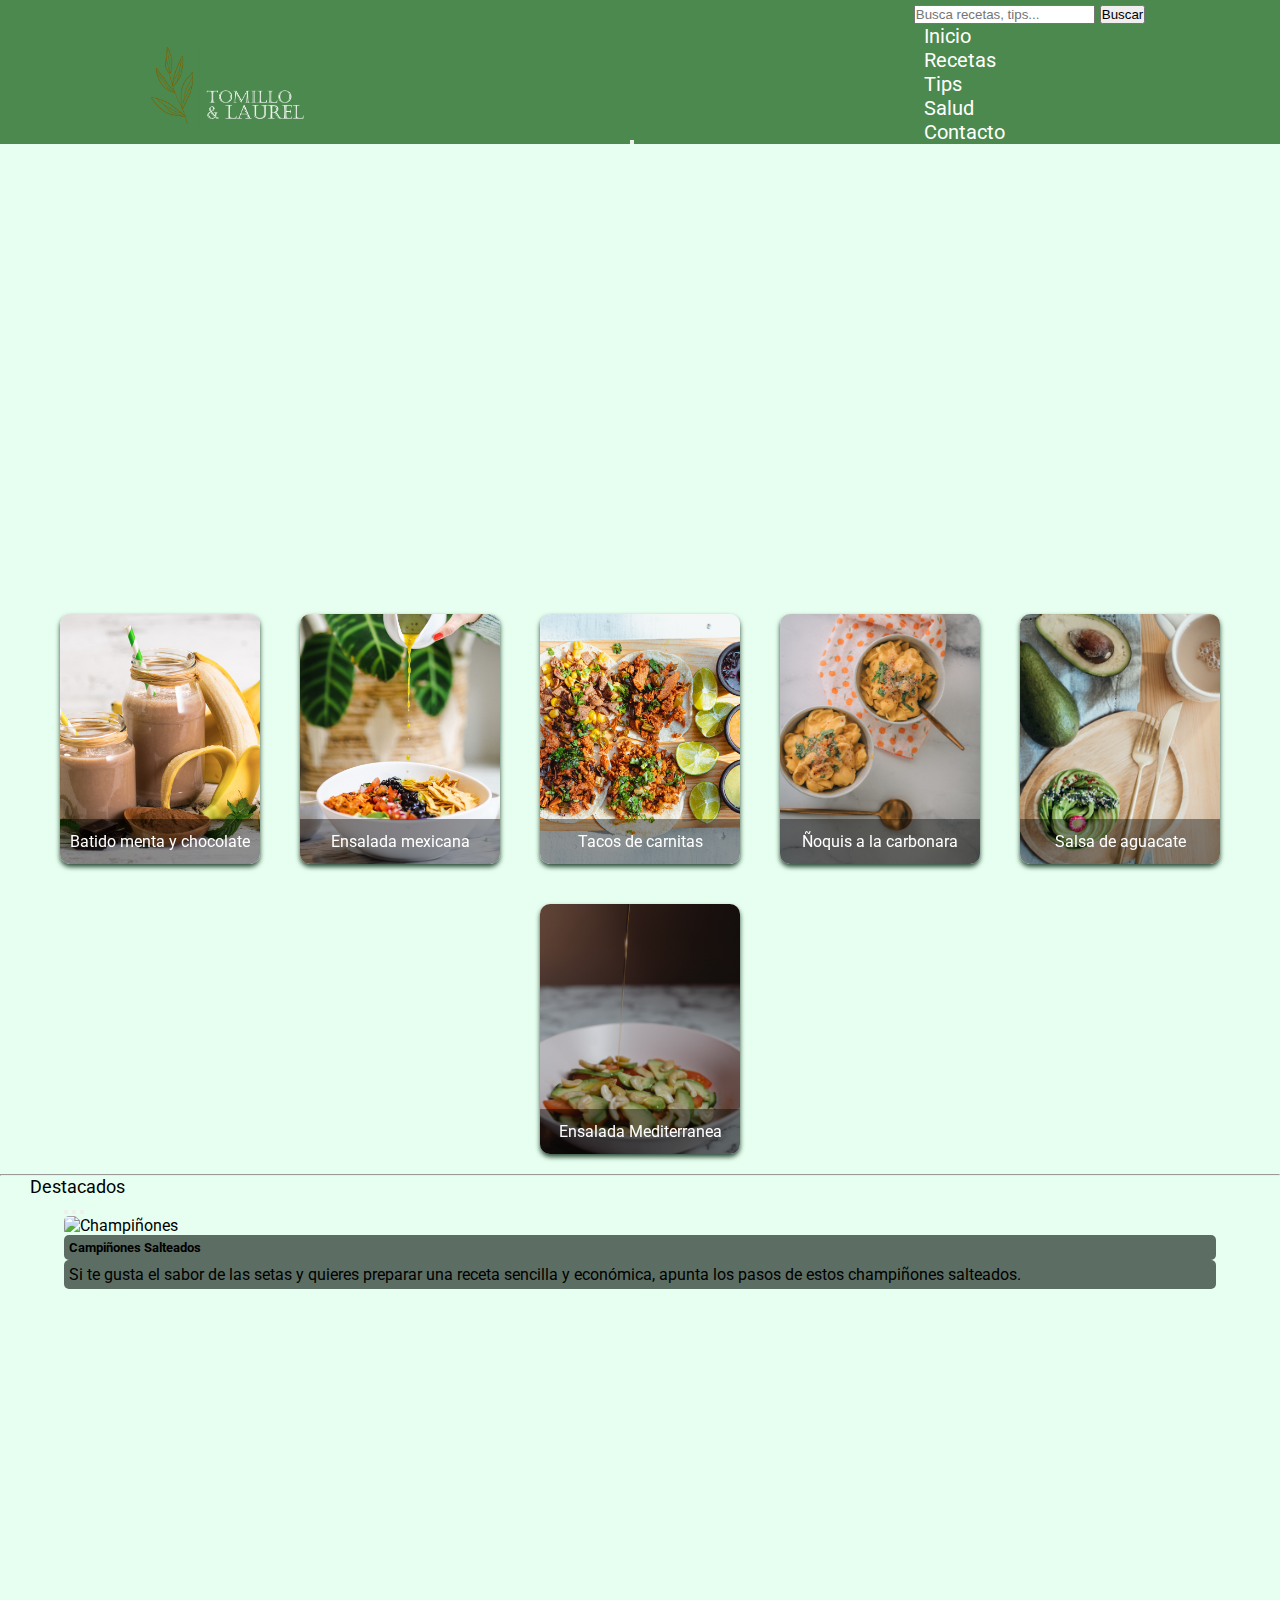
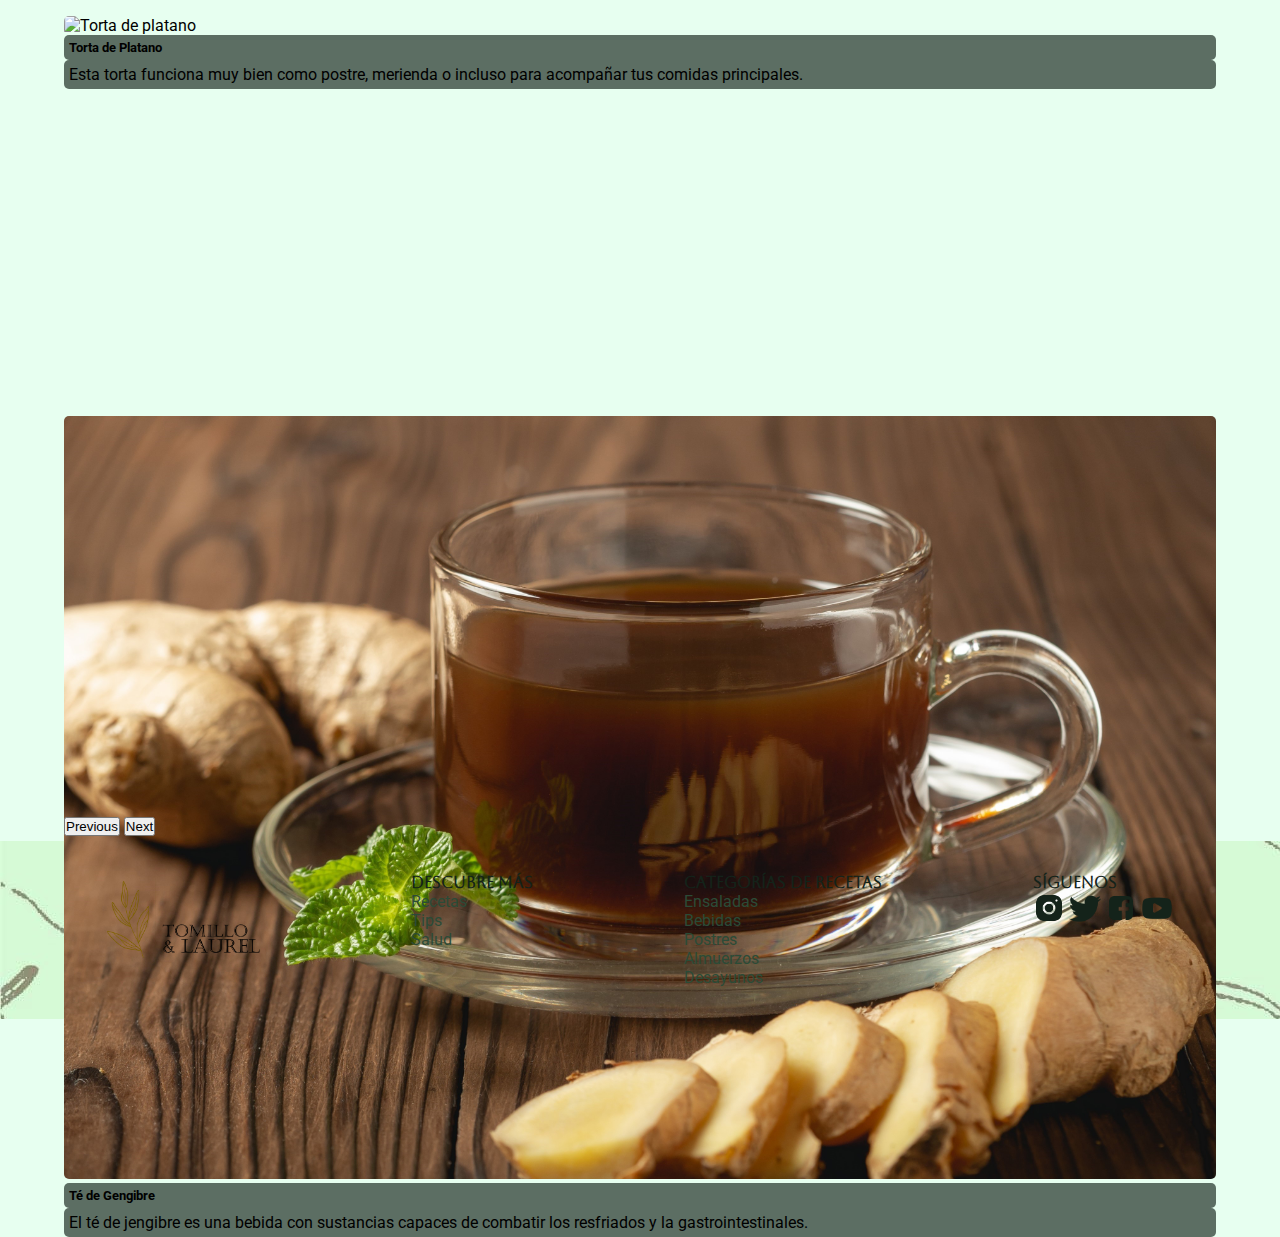
==== commit dd888382: "Arreglando detalles" ====
--- a/index.html
+++ b/index.html
@@ -1,6 +1,5 @@
 <!DOCTYPE html>
 <html lang="en">
-
 <head>
     <meta charset="UTF-8">
     <meta http-equiv="X-UA-Compatible" content="IE=edge">
@@ -20,7 +19,6 @@
     <meta name="keywords" content="Recetas, Veggie, Vegetarianos, comida, ensaladas, saludable">
     <title>Inicio | Tomillo y Laurel</title>
 </head>
-
 <body>
     <header  class="navbar navbar-expand-md">
         <div class="logo-principal">
@@ -33,30 +31,33 @@
 
     <nav class=" menu collapse navbar-collapse" id="menu-collapse">
 
-        <div id="search-box">
-            <input class="search-input"type="text" name="" placeholder="Search">
-            <button class="search-button" href="#">
-                <img src="../Images/logos/icons8-búsqueda-32.ico" alt="">
-            </button>
-        </div>
-        
-        <ul class="navbar-nav">
-            <li class="nav-item">
-                <a href="index.html">Inicio</a>
-            </li>
-            <li class="nav-item">
-                <a href="Pages/recetas.html">Recetas</a>
-            </li>
-            <li class="nav-item">
-                <a href="Pages/tips.html">Tips</a>
-            </li>
-            <li class="nav-item">
-                <a href="Pages/salud.html">Salud</a>
-            </li>
-            <li class="nav-item">
-                <a href="Pages/contacto.html">Contacto</a>
-            </li>
-        </ul>
+<div id="busqueda-bar">
+    <nav class="navbar bg-body-tertiary">
+        <div class="container-fluid">
+            <div class="d-flex" role="search">
+            <input class="form-control me-2" placeholder="Busca recetas, tips...">
+            <button class="btn btn-outline-success" type="submit">Buscar</button>
+            </div>
+        </div>
+    </nav>
+</div>
+    <ul class="navbar-nav ms-auto">
+        <li class="nav-item">
+            <a href="index.html">Inicio</a>
+        </li>
+        <li class="nav-item">
+            <a href="Pages/recetas.html">Recetas</a>
+        </li>
+        <li class="nav-item">
+            <a href="Pages/tips.html">Tips</a>
+        </li>
+        <li class="nav-item">
+            <a href="Pages/salud.html">Salud</a>
+        </li>
+        <li class="nav-item">
+            <a href="Pages/contacto.html">Contacto</a>
+        </li>
+    </ul>
 
     </nav>
 </header>
--- a/css/styles.css
+++ b/css/styles.css
@@ -221,9 +221,7 @@
 
 h1 {
   font-family: "Aboreto", cursive;
-  padding: 16px;
-  width: 14ch;
-  animation: typing 2s steps(22), blink 0.5s step-end infinite alternate;
+  animation: typing 2s steps(22), blink 0.5s step-start infinite alternate;
   overflow: hidden;
   font-size: 2em;
   text-align: center;
@@ -231,8 +229,8 @@
 }
 
 @keyframes typing {
-  from {
-    width: 0;
+  100% {
+    left: 100%;
   }
 }
 hr {
